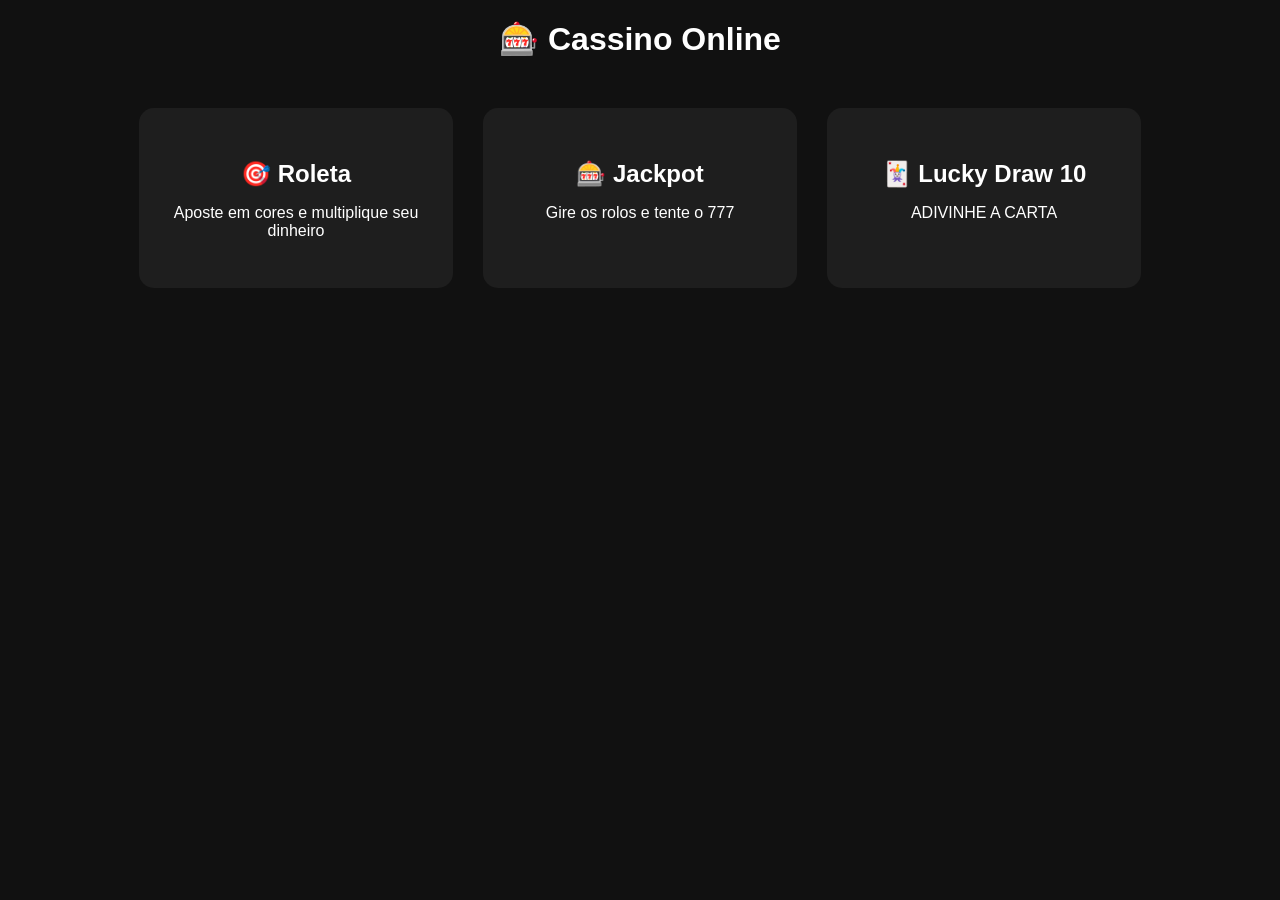
==== index.html @ 7a56bda6 "teste/inicio" ====
<!DOCTYPE html>
<html lang="pt-br">
<head>
  <meta charset="UTF-8">
  <title>Casino App</title>
  <link rel="stylesheet" href="style.css">
</head>
<body>

<h1>🎰 Cassino Online</h1>

<div class="container">

  <div class="card" onclick="irPara('roleta.html')">
    <h2>🎯 Roleta</h2>
    <p>Aposte em cores e multiplique seu dinheiro</p>
  </div>

  <div class="card" onclick="irPara('jackpot.html')">
    <h2>🎰 Jackpot</h2>
    <p>Gire os rolos e tente o 777</p>
  </div>

  <div class="card" onclick="irPara('cartas.html')">
    <h2>🃏 Lucky Draw 10</h2>
    <p>ADIVINHE A CARTA</p>
  </div>

</div>

<script src="script.js"></script>
</body>
</html>
---- style.css ----
body {
    background: #111;
    color: white;
    text-align: center;
    font-family: Arial;
  }
  
  h1 {
    margin-top: 20px;
  }
  
/* Container */
.container {
    display: flex;
    justify-content: center;
    gap: 30px;
    margin-top: 50px;
    flex-wrap: wrap;
  }

  .voltar {
    position: absolute;
    top: 20px;
    left: 20px;
    padding: 8px 15px;
    background: gold;
    border: none;
    cursor: pointer;
    font-weight: bold;
    border-radius: 8px;
  }
  
  .voltar:hover {
    background: #e6c200;
  }
  
  /* Cards */
  .card {
    background: #1e1e1e;
    padding: 30px;
    width: 250px;
    border-radius: 15px;
    cursor: pointer;
    transition: 0.3s;
    border: 2px solid transparent;
  }
  
  .card:hover {
    transform: scale(1.05);
    border: 2px solid gold;
  }
  
  .card h2 {
    margin-bottom: 10px;
  }

  /* Slot container */
  .slot {
    display: flex;
    justify-content: center;
    margin: 40px 0;
    gap: 15px;
  }
  
  /* Cada rolo */
  .rolo {
    width: 80px;
    height: 100px;
    background: #222;
    border: 3px solid gold;
    font-size: 50px;
    display: flex;
    align-items: center;
    justify-content: center;
    border-radius: 10px;
    transition: transform 0.3s;
  }
  
  /* Botão */
  button {
    padding: 10px 30px;
    font-size: 18px;
    background: gold;
    border: none;
    cursor: pointer;
    font-weight: bold;
  }
  
  #resultado {
    margin-top: 20px;
    font-size: 20px;
  }

  .cartas {
    display: flex;
    flex-wrap: wrap;
    justify-content: center;
    gap: 10px;
    margin: 30px;
  }
  
  .carta {
    width: 80px;
    cursor: pointer;
    border: 3px solid transparent;
    border-radius: 10px;
    transition: 0.2s;
  }
  
  .carta:hover {
    transform: scale(1.1);
  }
  
  .selecionada {
    border: 3px solid gold;
  }
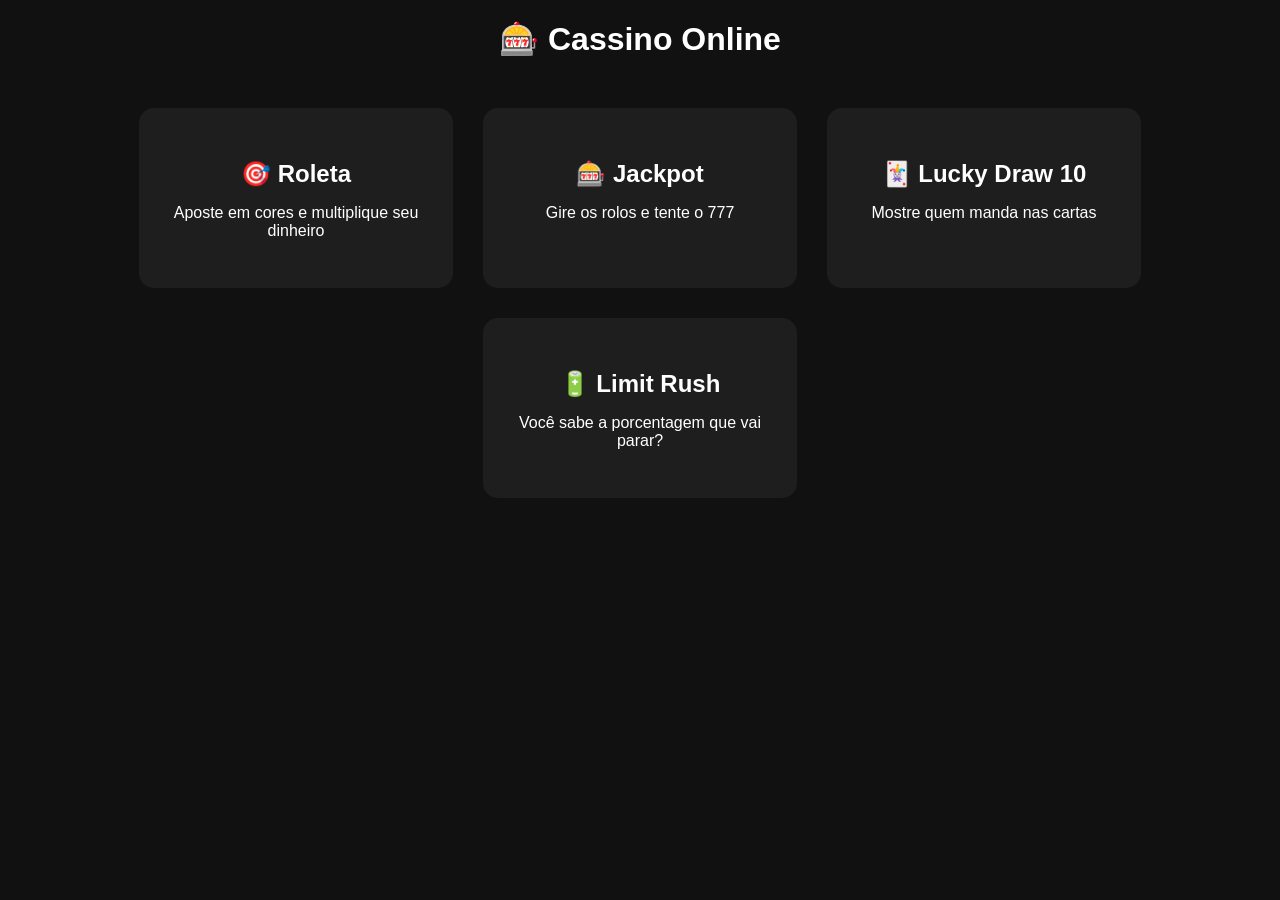
==== commit 79847333: "update 2" ====
--- a/index.html
+++ b/index.html
@@ -23,7 +23,12 @@
 
   <div class="card" onclick="irPara('cartas.html')">
     <h2>🃏 Lucky Draw 10</h2>
-    <p>ADIVINHE A CARTA</p>
+    <p>Mostre quem manda nas cartas</p>
+  </div>
+
+  <div class="card" onclick="irPara('limit.html')">
+    <h2>🔋 Limit Rush</h2>
+    <p>Você sabe a porcentagem que vai parar?</p>
   </div>
 
 </div>
--- a/style.css
+++ b/style.css
@@ -113,4 +113,68 @@
   
   .selecionada {
     border: 3px solid gold;
+  }
+
+
+  /*     LIMIT       */
+
+  .barra-container {
+    width: 300px;
+    height: 30px;
+    background: #333;
+    margin: 20px auto;
+    border-radius: 20px;
+    overflow: hidden;
+  }
+  
+  .barra {
+    height: 100%;
+    width: 0%;
+    background: linear-gradient(90deg, red, yellow, lime);
+    transition: width 0.1s;
+  }
+  
+  .apostas {
+    margin-top: 20px;
+  }
+  
+  .apostas button {
+    margin: 5px;
+    padding: 8px 15px;
+    cursor: pointer;
+  }
+  
+  #custom {
+    padding: 5px;
+    width: 80px;
+  }
+
+
+  /*         ROLETA          */
+
+  .janela {
+    width: 300px;
+    height: 100px;
+    overflow: hidden;
+    margin: 30px auto;
+    border: 3px solid white;
+    position: relative;
+  }
+  
+  .faixa {
+    display: flex;
+    transition: transform 4s cubic-bezier(0.1, 0.7, 0.1, 1);
+  }
+  
+  .faixa img {
+    width: 100px;
+    height: 100px;
+  }
+  
+  /* Linha central */
+  .ponteiro {
+    width: 4px;
+    height: 110px;
+    background: white;
+    margin: auto;
   }
